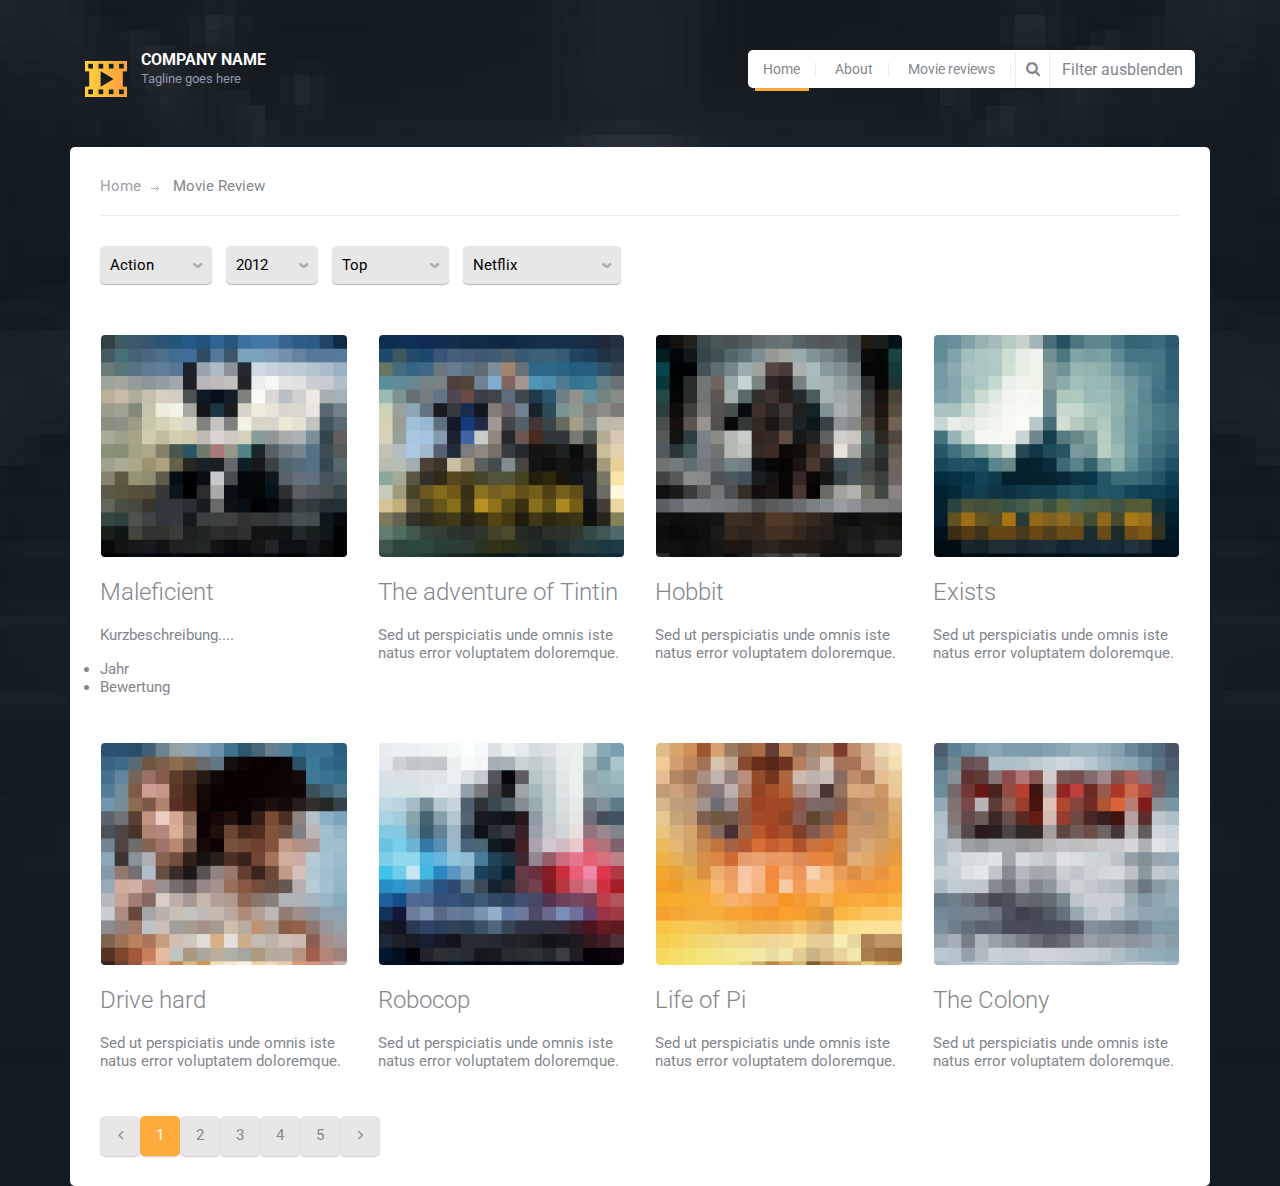
==== index.html @ be0f05f8 "initial commit" ====
<!DOCTYPE html>
<html lang="en">
	<head>
		<meta charset="UTF-8">
		<meta http-equiv="X-UA-Compatible" content="IE=edge">
		<meta name="viewport" content="width=device-width, initial-scale=1.0,maximum-scale=1">
		
		<title>Movie Review</title>
		<!-- Latest compiled and minified CSS -->
		<link href="https://cdn.jsdelivr.net/npm/bootstrap@5.3.3/dist/css/bootstrap.min.css" rel="stylesheet">

		<!-- Latest compiled JavaScript -->
		<script src="https://cdn.jsdelivr.net/npm/bootstrap@5.3.3/dist/js/bootstrap.bundle.min.js"></script>
		<!-- Loading third party fonts -->
		<link href="http://fonts.googleapis.com/css?family=Roboto:300,400,700|" rel="stylesheet" type="text/css">
		<link href="fonts/font-awesome.min.css" rel="stylesheet" type="text/css">

		<!-- Loading main css file -->
		<link rel="stylesheet" href="style.css">
		
		<!--[if lt IE 9]>
		<script src="js/ie-support/html5.js"></script>
		<script src="js/ie-support/respond.js"></script>
		<![endif]-->

	</head>


	<body>
		

		<div id="site-content">
			<header class="site-header">
				<div class="container">
					<a href="index.html" id="branding">
						<img src="images/logo.png" alt="" class="logo">
						<div class="logo-copy">
							<h1 class="site-title">Company Name</h1>
							<small class="site-description">Tagline goes here</small>
						</div>
					</a> <!-- #branding -->

					<div class="main-navigation">
						<button type="button" class="menu-toggle"><i class="fa fa-bars"></i></button>
						<ul class="menu">
							<li class="menu-item current-menu-item"><a href="index.html">Home</a></li>
							<li class="menu-item"><a href="about.html">About</a></li>
							<li class="menu-item"><a href="review.html">Movie reviews</a></li>
							<!-- <li class="menu-item"><a href="joinus.html">Join us</a></li>
							<li class="menu-item"><a href="single.html">Single</a></li> -->
						</ul> <!-- .menu -->

						<form action="#" class="search-form">
							<input type="text" placeholder="Search...">
							<button><i class="fa fa-search"></i></button>
							<button  class="btn" id="disableFilter" onclick="hideFilter()">Filter ausblenden</button>
						</form>
					</div> <!-- .main-navigation -->

					<div class="mobile-navigation"></div>
				</div>
			</header>
			
			</main>
			<body>
					<main class="main-content">
						<div class="container">
							<div class="page">
								<div class="breadcrumbs">
									<a href="index.html">Home</a>
									<span>Movie Review</span>
								</div>
								<p id="output"></p>
								<div  class="filters" id="filters">
									<form class="form">
										<select id="select" >
											<option value="Action" >Action</option>
											<option value="Drama">Drama</option>
											<option value="Fantasy">Fantasy</option>
											
										</select>
										<select id="select" placeholder="Year" >
											<option value="2012" >2012</option >
											<option value="2013">2013</option>
											<option value="2014">2014</option>
										</select>
										<select id="select" placeholder="Bewertung" >
											<option value="Top" >Top</option >
											<option value="Sehr Gut">Sehr Gut</option>
											<option value="Gut">Gut</option>
										</select>
										<select id="select" placeholder="Streaming-Dienst" >
											<option value="Netflix" >Netflix</option>
											<option value="Amazon">Amazon Prime</option>
											<option value="Sky">Sky</option>
										</select>
									</form>
									</div>
									</div>
								
								<div class="movie-list">
									<div class="movie">
										<figure class="movie-poster"><img src="dummy/thumb-3.jpg" alt="#"></figure>
										<div class="movie-title"><a href="single.html">Maleficient</a></div>
										<p>Kurzbeschreibung....
											
												<li>Jahr</li>
												<li>Bewertung</li>
											
										</p>
									</div>
									<div class="movie">
										<figure class="movie-poster"><img src="dummy/thumb-4.jpg" alt="#"></figure>
										<div class="movie-title"><a href="single.html">The adventure of Tintin</a></div>
										<p>Sed ut perspiciatis unde omnis iste natus error voluptatem doloremque.</p>
									</div>
									<div class="movie">
										<figure class="movie-poster"><img src="dummy/thumb-5.jpg" alt="#"></figure>
										<div class="movie-title"><a href="single.html">Hobbit</a></div>
										<p>Sed ut perspiciatis unde omnis iste natus error voluptatem doloremque.</p>
									</div>
									<div class="movie">
										<figure class="movie-poster"><img src="dummy/thumb-6.jpg" alt="#"></figure>
										<div class="movie-title"><a href="single.html">Exists</a></div>
										<p>Sed ut perspiciatis unde omnis iste natus error voluptatem doloremque.</p>
									</div>
									<div class="movie">
										<figure class="movie-poster"><img src="dummy/thumb-1.jpg" alt="#"></figure>
										<div class="movie-title"><a href="single.html">Drive hard</a></div>
										<p>Sed ut perspiciatis unde omnis iste natus error voluptatem doloremque.</p>
									</div>
									<div class="movie">
										<figure class="movie-poster"><img src="dummy/thumb-2.jpg" alt="#"></figure>
										<div class="movie-title"><a href="single.html">Robocop</a></div>
										<p>Sed ut perspiciatis unde omnis iste natus error voluptatem doloremque.</p>
									</div>
									<div class="movie">
										<figure class="movie-poster"><img src="dummy/thumb-7.jpg" alt="#"></figure>
										<div class="movie-title"><a href="single.html">Life of Pi</a></div>
										<p>Sed ut perspiciatis unde omnis iste natus error voluptatem doloremque.</p>
									</div>
									<div class="movie">
										<figure class="movie-poster"><img src="dummy/thumb-8.jpg" alt="#"></figure>
										<div class="movie-title"><a href="single.html">The Colony</a></div>
										<p>Sed ut perspiciatis unde omnis iste natus error voluptatem doloremque.</p>
									</div>
								</div> <!-- .movie-list -->
		
								<div class="pagination">
									<a href="#" class="page-number prev"><i class="fa fa-angle-left"></i></a>
									<span class="page-number current">1</span>
									<a href="#" class="page-number">2</a>
									<a href="#" class="page-number">3</a>
									<a href="#" class="page-number">4</a>
									<a href="#" class="page-number">5</a>
									<a href="#" class="page-number next"><i class="fa fa-angle-right"></i></a>
								</div>
							</div>
						</div> <!-- .container -->
					</main>

			
		</div>
		<!-- Default snippet for navigation -->
		


		<script src="js/jquery-1.11.1.min.js"></script>
		<script src="js/plugins.js"></script>
		<script src="js/app.js"></script>
		<script src="disableFilter.js"></script>
		
	</body>

</html>
---- style.css ----
/*!
 * Project_Name: Themezy Movie Review
 * Author: Themezy
 * Email: info@themezy.com
 * URL: http://themezy.com
 */
/*=========================================== 
 * Importing CSS Libraries
 *===========================================*/
article,
aside,
details,
figcaption,
figure,
footer,
header,
hgroup,
nav,
section,
summary {
  display: block; }

audio,
canvas,
video {
  display: inline-block; }

audio:not([controls]) {
  display: none;
  height: 0; }

[hidden], template {
  display: none; }

html {
  background: #fff;
  color: #000;
  -webkit-text-size-adjust: 100%;
  -ms-text-size-adjust: 100%; }

html,
button,
input,
select,
textarea {
  font-family: sans-serif; }

body {
  margin: 0; }

a {
  background: transparent; }
  a:focus {
    outline: thin dotted; }
  a:hover, a:active {
    outline: 0; }

h1 {
  font-size: 2em;
  margin: 0.67em 0; }

h2 {
  font-size: 1.5em;
  margin: 0.83em 0; }

h3 {
  font-size: 1.17em;
  margin: 1em 0; }

h4 {
  font-size: 1em;
  margin: 1.33em 0; }

h5 {
  font-size: 0.83em;
  margin: 1.67em 0; }

h6 {
  font-size: 0.75em;
  margin: 2.33em 0; }

abbr[title] {
  border-bottom: 1px dotted; }

b,
strong {
  font-weight: bold; }

dfn {
  font-style: italic; }

mark {
  background: #ff0;
  color: #000; }

code,
kbd,
pre,
samp {
  font-family: monospace, serif;
  font-size: 1em; }

pre {
  white-space: pre;
  white-space: pre-wrap;
  word-wrap: break-word; }

q {
  quotes: "\201C" "\201D" "\2018" "\2019"; }

q:before,
q:after {
  content: '';
  content: none; }

small {
  font-size: 80%; }

sub,
sup {
  font-size: 75%;
  line-height: 0;
  position: relative;
  vertical-align: baseline; }

sup {
  top: -0.5em; }

sub {
  bottom: -0.25em; }

img {
  border: 0; }

svg:not(:root) {
  overflow: hidden; }

figure {
  margin: 0; }

fieldset {
  border: 1px solid #c0c0c0;
  margin: 0 2px;
  padding: 0.35em 0.625em 0.75em; }

legend {
  border: 0;
  padding: 0;
  white-space: normal; }

button,
input,
select,
textarea {
  font-family: inherit;
  font-size: 100%;
  margin: 0;
  vertical-align: baseline; }

button,
input {
  line-height: normal; }

button,
select {
  text-transform: none; }

button,
html input[type="button"],
input[type="reset"],
input[type="submit"] {
  -webkit-appearance: button;
  cursor: pointer; }

button[disabled],
input[disabled] {
  cursor: default; }

input[type="checkbox"],
input[type="radio"] {
  -moz-box-sizing: border-box;
       box-sizing: border-box;
  padding: 0; }

input[type="search"] {
  -webkit-appearance: textfield;
  -moz-box-sizing: content-box;
  box-sizing: content-box; }

input[type="search"]::-webkit-search-cancel-button,
input[type="search"]::-webkit-search-decoration {
  -webkit-appearance: none; }

button::-moz-focus-inner, input::-moz-focus-inner {
  border: 0;
  padding: 0; }

textarea {
  overflow: auto;
  vertical-align: top; }

table {
  border-collapse: collapse;
  border-spacing: 0; }

*, *:before, *:after {
  -moz-box-sizing: border-box;
       box-sizing: border-box; }

/*
 * Global Styles
 */
body {
  background-color: #131a20;
  background-image: url(dummy/background.jpg);
  background-position: top center;
  background-repeat: no-repeat;
  color: #84878d;
  font-family: "Roboto", "Open Sans", sans-serif;
  font-size: 15px;
  font-weight: 400;
  line-height: normal; }

h1, h2, h3, h4, h5, h6 {
  font-weight: 700;
  margin: 0 0 20px; }

hr {
  border: none;
  border-bottom: 1px solid #777; }

ul, ol {
  margin: 0;
  padding-left: 0; }

a {
  text-decoration: none;
  color: #ffaa3c; }

address {
  font-style: normal; }

p {
  margin-top: 0; }

form input, form textarea, form select {
  outline: none;
  border: 1px solid #ccc;
  padding: 10px;
  border-radius: 5px;
  outline: none; }
form select {
  -webkit-appearance: none;
  -moz-appearance: none;
  appearance: none; }
form textarea {
  resize: vertical; }

/*
 * Reusable Components Style
 */
.button, form input[type="submit"], form button, form input[type="reset"], .contact-form input[type="submit"] {
  border: none;
  background: #ffaa3c;
  padding: 10px;
  border-radius: 3px;
  color: #92601e;
  box-shadow: 0 1px 1px rgba(0, 0, 0, 0.3);
  -webkit-transition: .3s ease;
          transition: .3s ease; }
  .button:hover, form input[type="submit"]:hover, form button:hover, form input[type="reset"]:hover, .contact-form input[type="submit"]:hover, .button:focus, form input[type="submit"]:focus, form button:focus, form input[type="reset"]:focus, .contact-form input[type="submit"]:focus {
    background-color: #ffc06f; }

.slider {
  position: relative;
  margin-bottom: 30px; }
  .slider .slides {
    list-style: none;
    *zoom: 1; }
    .slider .slides:after {
      content: " ";
      clear: both;
      display: block;
      overflow: hidden;
      height: 0; }
  .slider li {
    border-radius: 5px;
    overflow: hidden; }
  .slider img {
    max-width: 100%;
    width: 100%;
    height: auto;
    display: block; }
  .slider .flex-direction-nav {
    list-style: none;
    z-index: 2;
    position: absolute;
    top: 45%;
    width: 100%; }
    .slider .flex-direction-nav a {
      width: 45px;
      height: 45px;
      border-radius: 50%;
      background: white;
      text-align: center;
      line-height: 2.5;
      font-size: 18px;
      font-size: 1.2em;
      display: block;
      position: absolute;
      -webkit-transition: .3s ease;
              transition: .3s ease; }
      .slider .flex-direction-nav a:hover {
        background-color: #ffaa3c;
        color: white; }
    .slider .flex-direction-nav .flex-prev {
      left: 30px; }
    .slider .flex-direction-nav .flex-next {
      right: 30px; }

.latest-movie {
  margin-bottom: 30px;
  border-radius: 5px;
  overflow: hidden; }
  .latest-movie img {
    max-width: 100%;
    width: 100%;
    display: block;
    height: auto; }

.team {
  text-align: center;
  margin: 0 0 30px; }
  .team .team-image {
    width: 230px;
    height: 230px;
    border-radius: 50%;
    overflow: hidden;
    margin: 0 auto 30px; }
    .team .team-image img {
      display: block;
      max-width: 100%;
      width: 100%; }
  .team .team-name {
    font-size: 16px;
    font-size: 1.0666666667em;
    margin: 0; }
  .team .team-title {
    font-size: 12px;
    font-size: 0.8em; }

.social-links {
  margin: 20px 0; }
  .social-links a {
    color: white;
    display: inline-block;
    width: 30px;
    height: 30px;
    text-align: center;
    border-radius: 50%;
    line-height: 1.9;
    -webkit-transition: .3s ease;
            transition: .3s ease; }
  .social-links .facebook {
    background-color: #204385; }
    .social-links .facebook:hover {
      background-color: #2a58ae; }
  .social-links .twitter {
    background-color: #2aa9e0; }
    .social-links .twitter:hover {
      background-color: #57bbe6; }
  .social-links .google-plus {
    background-color: #d3492c; }
    .social-links .google-plus:hover {
      background-color: #dc6d56; }
  .social-links .pinterest {
    background-color: #ca2128; }
    .social-links .pinterest:hover {
      background-color: #e03e45; }

.breadcrumbs {
  padding-bottom: 20px;
  margin-bottom: 30px;
  border-bottom: 1px solid #ebebeb; }
  .breadcrumbs a {
    font-weight: 400;
    color: #9ea1a6; }
    .breadcrumbs a:after {
      content: " ";
      width: 8px;
      height: 5px;
      display: inline-block;
      margin-left: 10px;
      margin-right: 10px;
      background: url(images/arrow-gray.png) no-repeat; }
    .breadcrumbs a:hover {
      color: #ffaa3c; }
  .breadcrumbs span {
    color: #84878d; }

ul.arrow {
  list-style: none; }
  ul.arrow li {
    padding-left: 20px;
    background: url(images/arrow.png) no-repeat 0 center;
    margin-bottom: 5px; }
    ul.arrow li a {
      color: #84878d;
      -webkit-transition: .3s ease;
              transition: .3s ease; }
      ul.arrow li a:hover {
        color: #ffaa3c; }

/* Star rating style */
.star-rating {
  display: inline-block;
  overflow: hidden;
  position: relative;
  top: 2px;
  height: 1em;
  line-height: 1.1;
  font-size: 15px;
  font-size: 1em;
  width: 4.7em;
  font-family: "FontAwesome"; }

.star-rating:before {
  content: "\f005\f005\f005\f005\f005";
  float: left;
  top: 0;
  left: 0;
  position: absolute; }

.star-rating span {
  overflow: hidden;
  float: left;
  top: 0;
  left: 0;
  position: absolute;
  padding-top: 1.5em; }

.star-rating span:before {
  content: "\f005\f005\f005\f005\f005";
  top: 0;
  position: absolute;
  left: 0;
  color: #ffaa3c; }

.feature {
  margin-bottom: 30px; }
  .feature .feature-title {
    color: #ffaa3c;
    font-size: 30px;
    font-size: 2em;
    margin: 0; }
  .feature .feature-subtitle {
    font-size: 24px;
    font-size: 1.6em;
    margin: 0 0 30px;
    font-weight: 300;
    display: block; }
  .feature p {
    margin-bottom: 30px; }

.map {
  clear: both;
  height: 490px;
  margin-bottom: 30px; }

.contact-detail {
  list-style: none;
  margin-bottom: 30px; }
  .contact-detail li {
    padding-left: 30px;
    position: relative;
    margin-bottom: 10px; }
    .contact-detail li img {
      position: absolute;
      left: 0;
      top: 5px; }

.contact-form {
  margin-bottom: 30px;
  *zoom: 1; }
  .contact-form:after {
    content: " ";
    clear: both;
    display: block;
    overflow: hidden;
    height: 0; }
  .contact-form input:not([type="submit"]), .contact-form textarea {
    margin-bottom: 10px;
    border: 1px solid #ccc;
    padding: 10px 10px 10px 40px;
    display: block;
    width: 100%;
    border-radius: 3px;
    box-shadow: inset 0 1px 1px rgba(0, 0, 0, 0.1);
    background-repeat: no-repeat;
    background-position: 10px 15px;
    -webkit-transition: .3s ease;
            transition: .3s ease;
    outline: none; }
    .contact-form input:not([type="submit"]):focus, .contact-form input:not([type="submit"]):hover, .contact-form textarea:focus, .contact-form textarea:hover {
      border-color: #ffaa3c; }
  .contact-form textarea {
    min-height: 100px; }
  .contact-form .name {
    background-image: url("images/icon-contact-user.png"); }
    @media all and (-webkit-min-device-pixel-ratio: 1.5), all and (-o-min-device-pixel-ratio: 3 / 2), all and (min--moz-device-pixel-ratio: 1.5), all and (min-device-pixel-ratio: 1.5) {
      .contact-form .name {
        background-image: url("images/icon-contact-user@2x.png");
        background-size: 12px 14px; } }
  .contact-form .email {
    background-image: url("images/icon-contact-envelope.png"); }
    @media all and (-webkit-min-device-pixel-ratio: 1.5), all and (-o-min-device-pixel-ratio: 3 / 2), all and (min--moz-device-pixel-ratio: 1.5), all and (min-device-pixel-ratio: 1.5) {
      .contact-form .email {
        background-image: url("images/icon-contact-envelope@2x.png");
        background-size: 14px 11px; } }
  .contact-form .website {
    background-image: url("images/icon-contact-globe.png"); }
    @media all and (-webkit-min-device-pixel-ratio: 1.5), all and (-o-min-device-pixel-ratio: 3 / 2), all and (min--moz-device-pixel-ratio: 1.5), all and (min-device-pixel-ratio: 1.5) {
      .contact-form .website {
        background-image: url("images/icon-contact-globe@2x.png");
        background-size: 14px 14px; } }
  .contact-form .message {
    background-image: url("images/icon-contact-pencil.png"); }
    @media all and (-webkit-min-device-pixel-ratio: 1.5), all and (-o-min-device-pixel-ratio: 3 / 2), all and (min--moz-device-pixel-ratio: 1.5), all and (min-device-pixel-ratio: 1.5) {
      .contact-form .message {
        background-image: url("images/icon-contact-pencil@2x.png");
        background-size: 14px 14px; } }
  .contact-form input[type="submit"] {
    float: right; }

.container {
  margin-right: auto;
  margin-left: auto;
  padding-left: 15px;
  padding-right: 15px;
  *zoom: 1; }
  .container:after {
    content: " ";
    clear: both;
    display: block;
    overflow: hidden;
    height: 0; }
  @media (min-width: 768px) {
    .container {
      width: 750px; } }
  @media (min-width: 992px) {
    .container {
      width: 970px; } }
  @media (min-width: 1200px) {
    .container {
      width: 1170px; } }

.container-fluid {
  margin-right: auto;
  margin-left: auto;
  padding-left: 15px;
  padding-right: 15px;
  *zoom: 1; }
  .container-fluid:after {
    content: " ";
    clear: both;
    display: block;
    overflow: hidden;
    height: 0; }

.row {
  margin-left: -15px;
  margin-right: -15px;
  *zoom: 1; }
  .row:after {
    content: " ";
    clear: both;
    display: block;
    overflow: hidden;
    height: 0; }

.col-xs-1, .col-sm-1, .col-md-1, .col-lg-1, .col-xs-2, .col-sm-2, .col-md-2, .col-lg-2, .col-xs-3, .col-sm-3, .col-md-3, .col-lg-3, .col-xs-4, .col-sm-4, .col-md-4, .col-lg-4, .col-xs-5, .col-sm-5, .col-md-5, .col-lg-5, .col-xs-6, .col-sm-6, .col-md-6, .col-lg-6, .col-xs-7, .col-sm-7, .col-md-7, .col-lg-7, .col-xs-8, .col-sm-8, .col-md-8, .col-lg-8, .col-xs-9, .col-sm-9, .col-md-9, .col-lg-9, .col-xs-10, .col-sm-10, .col-md-10, .col-lg-10, .col-xs-11, .col-sm-11, .col-md-11, .col-lg-11, .col-xs-12, .col-sm-12, .col-md-12, .col-lg-12 {
  position: relative;
  min-height: 1px;
  padding-left: 15px;
  padding-right: 15px; }

.col-xs-1, .col-xs-2, .col-xs-3, .col-xs-4, .col-xs-5, .col-xs-6, .col-xs-7, .col-xs-8, .col-xs-9, .col-xs-10, .col-xs-11, .col-xs-12 {
  float: left; }

.col-xs-1 {
  width: 8.3333333333%; }

.col-xs-2 {
  width: 16.6666666667%; }

.col-xs-3 {
  width: 25%; }

.col-xs-4 {
  width: 33.3333333333%; }

.col-xs-5 {
  width: 41.6666666667%; }

.col-xs-6 {
  width: 50%; }

.col-xs-7 {
  width: 58.3333333333%; }

.col-xs-8 {
  width: 66.6666666667%; }

.col-xs-9 {
  width: 75%; }

.col-xs-10 {
  width: 83.3333333333%; }

.col-xs-11 {
  width: 91.6666666667%; }

.col-xs-12 {
  width: 100%; }

.col-xs-pull-0 {
  right: auto; }

.col-xs-pull-1 {
  right: 8.3333333333%; }

.col-xs-pull-2 {
  right: 16.6666666667%; }

.col-xs-pull-3 {
  right: 25%; }

.col-xs-pull-4 {
  right: 33.3333333333%; }

.col-xs-pull-5 {
  right: 41.6666666667%; }

.col-xs-pull-6 {
  right: 50%; }

.col-xs-pull-7 {
  right: 58.3333333333%; }

.col-xs-pull-8 {
  right: 66.6666666667%; }

.col-xs-pull-9 {
  right: 75%; }

.col-xs-pull-10 {
  right: 83.3333333333%; }

.col-xs-pull-11 {
  right: 91.6666666667%; }

.col-xs-pull-12 {
  right: 100%; }

.col-xs-push-0 {
  left: auto; }

.col-xs-push-1 {
  left: 8.3333333333%; }

.col-xs-push-2 {
  left: 16.6666666667%; }

.col-xs-push-3 {
  left: 25%; }

.col-xs-push-4 {
  left: 33.3333333333%; }

.col-xs-push-5 {
  left: 41.6666666667%; }

.col-xs-push-6 {
  left: 50%; }

.col-xs-push-7 {
  left: 58.3333333333%; }

.col-xs-push-8 {
  left: 66.6666666667%; }

.col-xs-push-9 {
  left: 75%; }

.col-xs-push-10 {
  left: 83.3333333333%; }

.col-xs-push-11 {
  left: 91.6666666667%; }

.col-xs-push-12 {
  left: 100%; }

.col-xs-offset-0 {
  margin-left: 0%; }

.col-xs-offset-1 {
  margin-left: 8.3333333333%; }

.col-xs-offset-2 {
  margin-left: 16.6666666667%; }

.col-xs-offset-3 {
  margin-left: 25%; }

.col-xs-offset-4 {
  margin-left: 33.3333333333%; }

.col-xs-offset-5 {
  margin-left: 41.6666666667%; }

.col-xs-offset-6 {
  margin-left: 50%; }

.col-xs-offset-7 {
  margin-left: 58.3333333333%; }

.col-xs-offset-8 {
  margin-left: 66.6666666667%; }

.col-xs-offset-9 {
  margin-left: 75%; }

.col-xs-offset-10 {
  margin-left: 83.3333333333%; }

.col-xs-offset-11 {
  margin-left: 91.6666666667%; }

.col-xs-offset-12 {
  margin-left: 100%; }

@media (min-width: 768px) {
  .col-sm-1, .col-sm-2, .col-sm-3, .col-sm-4, .col-sm-5, .col-sm-6, .col-sm-7, .col-sm-8, .col-sm-9, .col-sm-10, .col-sm-11, .col-sm-12 {
    float: left; }

  .col-sm-1 {
    width: 8.3333333333%; }

  .col-sm-2 {
    width: 16.6666666667%; }

  .col-sm-3 {
    width: 25%; }

  .col-sm-4 {
    width: 33.3333333333%; }

  .col-sm-5 {
    width: 41.6666666667%; }

  .col-sm-6 {
    width: 50%; }

  .col-sm-7 {
    width: 58.3333333333%; }

  .col-sm-8 {
    width: 66.6666666667%; }

  .col-sm-9 {
    width: 75%; }

  .col-sm-10 {
    width: 83.3333333333%; }

  .col-sm-11 {
    width: 91.6666666667%; }

  .col-sm-12 {
    width: 100%; }

  .col-sm-pull-0 {
    right: auto; }

  .col-sm-pull-1 {
    right: 8.3333333333%; }

  .col-sm-pull-2 {
    right: 16.6666666667%; }

  .col-sm-pull-3 {
    right: 25%; }

  .col-sm-pull-4 {
    right: 33.3333333333%; }

  .col-sm-pull-5 {
    right: 41.6666666667%; }

  .col-sm-pull-6 {
    right: 50%; }

  .col-sm-pull-7 {
    right: 58.3333333333%; }

  .col-sm-pull-8 {
    right: 66.6666666667%; }

  .col-sm-pull-9 {
    right: 75%; }

  .col-sm-pull-10 {
    right: 83.3333333333%; }

  .col-sm-pull-11 {
    right: 91.6666666667%; }

  .col-sm-pull-12 {
    right: 100%; }

  .col-sm-push-0 {
    left: auto; }

  .col-sm-push-1 {
    left: 8.3333333333%; }

  .col-sm-push-2 {
    left: 16.6666666667%; }

  .col-sm-push-3 {
    left: 25%; }

  .col-sm-push-4 {
    left: 33.3333333333%; }

  .col-sm-push-5 {
    left: 41.6666666667%; }

  .col-sm-push-6 {
    left: 50%; }

  .col-sm-push-7 {
    left: 58.3333333333%; }

  .col-sm-push-8 {
    left: 66.6666666667%; }

  .col-sm-push-9 {
    left: 75%; }

  .col-sm-push-10 {
    left: 83.3333333333%; }

  .col-sm-push-11 {
    left: 91.6666666667%; }

  .col-sm-push-12 {
    left: 100%; }

  .col-sm-offset-0 {
    margin-left: 0%; }

  .col-sm-offset-1 {
    margin-left: 8.3333333333%; }

  .col-sm-offset-2 {
    margin-left: 16.6666666667%; }

  .col-sm-offset-3 {
    margin-left: 25%; }

  .col-sm-offset-4 {
    margin-left: 33.3333333333%; }

  .col-sm-offset-5 {
    margin-left: 41.6666666667%; }

  .col-sm-offset-6 {
    margin-left: 50%; }

  .col-sm-offset-7 {
    margin-left: 58.3333333333%; }

  .col-sm-offset-8 {
    margin-left: 66.6666666667%; }

  .col-sm-offset-9 {
    margin-left: 75%; }

  .col-sm-offset-10 {
    margin-left: 83.3333333333%; }

  .col-sm-offset-11 {
    margin-left: 91.6666666667%; }

  .col-sm-offset-12 {
    margin-left: 100%; } }
@media (min-width: 992px) {
  .col-md-1, .col-md-2, .col-md-3, .col-md-4, .col-md-5, .col-md-6, .col-md-7, .col-md-8, .col-md-9, .col-md-10, .col-md-11, .col-md-12 {
    float: left; }

  .col-md-1 {
    width: 8.3333333333%; }

  .col-md-2 {
    width: 16.6666666667%; }

  .col-md-3 {
    width: 25%; }

  .col-md-4 {
    width: 33.3333333333%; }

  .col-md-5 {
    width: 41.6666666667%; }

  .col-md-6 {
    width: 50%; }

  .col-md-7 {
    width: 58.3333333333%; }

  .col-md-8 {
    width: 66.6666666667%; }

  .col-md-9 {
    width: 75%; }

  .col-md-10 {
    width: 83.3333333333%; }

  .col-md-11 {
    width: 91.6666666667%; }

  .col-md-12 {
    width: 100%; }

  .col-md-pull-0 {
    right: auto; }

  .col-md-pull-1 {
    right: 8.3333333333%; }

  .col-md-pull-2 {
    right: 16.6666666667%; }

  .col-md-pull-3 {
    right: 25%; }

  .col-md-pull-4 {
    right: 33.3333333333%; }

  .col-md-pull-5 {
    right: 41.6666666667%; }

  .col-md-pull-6 {
    right: 50%; }

  .col-md-pull-7 {
    right: 58.3333333333%; }

  .col-md-pull-8 {
    right: 66.6666666667%; }

  .col-md-pull-9 {
    right: 75%; }

  .col-md-pull-10 {
    right: 83.3333333333%; }

  .col-md-pull-11 {
    right: 91.6666666667%; }

  .col-md-pull-12 {
    right: 100%; }

  .col-md-push-0 {
    left: auto; }

  .col-md-push-1 {
    left: 8.3333333333%; }

  .col-md-push-2 {
    left: 16.6666666667%; }

  .col-md-push-3 {
    left: 25%; }

  .col-md-push-4 {
    left: 33.3333333333%; }

  .col-md-push-5 {
    left: 41.6666666667%; }

  .col-md-push-6 {
    left: 50%; }

  .col-md-push-7 {
    left: 58.3333333333%; }

  .col-md-push-8 {
    left: 66.6666666667%; }

  .col-md-push-9 {
    left: 75%; }

  .col-md-push-10 {
    left: 83.3333333333%; }

  .col-md-push-11 {
    left: 91.6666666667%; }

  .col-md-push-12 {
    left: 100%; }

  .col-md-offset-0 {
    margin-left: 0%; }

  .col-md-offset-1 {
    margin-left: 8.3333333333%; }

  .col-md-offset-2 {
    margin-left: 16.6666666667%; }

  .col-md-offset-3 {
    margin-left: 25%; }

  .col-md-offset-4 {
    margin-left: 33.3333333333%; }

  .col-md-offset-5 {
    margin-left: 41.6666666667%; }

  .col-md-offset-6 {
    margin-left: 50%; }

  .col-md-offset-7 {
    margin-left: 58.3333333333%; }

  .col-md-offset-8 {
    margin-left: 66.6666666667%; }

  .col-md-offset-9 {
    margin-left: 75%; }

  .col-md-offset-10 {
    margin-left: 83.3333333333%; }

  .col-md-offset-11 {
    margin-left: 91.6666666667%; }

  .col-md-offset-12 {
    margin-left: 100%; } }
@media (min-width: 1200px) {
  .col-lg-1, .col-lg-2, .col-lg-3, .col-lg-4, .col-lg-5, .col-lg-6, .col-lg-7, .col-lg-8, .col-lg-9, .col-lg-10, .col-lg-11, .col-lg-12 {
    float: left; }

  .col-lg-1 {
    width: 8.3333333333%; }

  .col-lg-2 {
    width: 16.6666666667%; }

  .col-lg-3 {
    width: 25%; }

  .col-lg-4 {
    width: 33.3333333333%; }

  .col-lg-5 {
    width: 41.6666666667%; }

  .col-lg-6 {
    width: 50%; }

  .col-lg-7 {
    width: 58.3333333333%; }

  .col-lg-8 {
    width: 66.6666666667%; }

  .col-lg-9 {
    width: 75%; }

  .col-lg-10 {
    width: 83.3333333333%; }

  .col-lg-11 {
    width: 91.6666666667%; }

  .col-lg-12 {
    width: 100%; }

  .col-lg-pull-0 {
    right: auto; }

  .col-lg-pull-1 {
    right: 8.3333333333%; }

  .col-lg-pull-2 {
    right: 16.6666666667%; }

  .col-lg-pull-3 {
    right: 25%; }

  .col-lg-pull-4 {
    right: 33.3333333333%; }

  .col-lg-pull-5 {
    right: 41.6666666667%; }

  .col-lg-pull-6 {
    right: 50%; }

  .col-lg-pull-7 {
    right: 58.3333333333%; }

  .col-lg-pull-8 {
    right: 66.6666666667%; }

  .col-lg-pull-9 {
    right: 75%; }

  .col-lg-pull-10 {
    right: 83.3333333333%; }

  .col-lg-pull-11 {
    right: 91.6666666667%; }

  .col-lg-pull-12 {
    right: 100%; }

  .col-lg-push-0 {
    left: auto; }

  .col-lg-push-1 {
    left: 8.3333333333%; }

  .col-lg-push-2 {
    left: 16.6666666667%; }

  .col-lg-push-3 {
    left: 25%; }

  .col-lg-push-4 {
    left: 33.3333333333%; }

  .col-lg-push-5 {
    left: 41.6666666667%; }

  .col-lg-push-6 {
    left: 50%; }

  .col-lg-push-7 {
    left: 58.3333333333%; }

  .col-lg-push-8 {
    left: 66.6666666667%; }

  .col-lg-push-9 {
    left: 75%; }

  .col-lg-push-10 {
    left: 83.3333333333%; }

  .col-lg-push-11 {
    left: 91.6666666667%; }

  .col-lg-push-12 {
    left: 100%; }

  .col-lg-offset-0 {
    margin-left: 0%; }

  .col-lg-offset-1 {
    margin-left: 8.3333333333%; }

  .col-lg-offset-2 {
    margin-left: 16.6666666667%; }

  .col-lg-offset-3 {
    margin-left: 25%; }

  .col-lg-offset-4 {
    margin-left: 33.3333333333%; }

  .col-lg-offset-5 {
    margin-left: 41.6666666667%; }

  .col-lg-offset-6 {
    margin-left: 50%; }

  .col-lg-offset-7 {
    margin-left: 58.3333333333%; }

  .col-lg-offset-8 {
    margin-left: 66.6666666667%; }

  .col-lg-offset-9 {
    margin-left: 75%; }

  .col-lg-offset-10 {
    margin-left: 83.3333333333%; }

  .col-lg-offset-11 {
    margin-left: 91.6666666667%; }

  .col-lg-offset-12 {
    margin-left: 100%; } }
@-ms-viewport {
  width: device-width; }
.visible-xs, .visible-sm, .visible-md, .visible-lg {
  display: none !important; }

.visible-xs-block,
.visible-xs-inline,
.visible-xs-inline-block,
.visible-sm-block,
.visible-sm-inline,
.visible-sm-inline-block,
.visible-md-block,
.visible-md-inline,
.visible-md-inline-block,
.visible-lg-block,
.visible-lg-inline,
.visible-lg-inline-block {
  display: none !important; }

@media (max-width: 767px) {
  .visible-xs {
    display: block !important; }

  table.visible-xs {
    display: table; }

  tr.visible-xs {
    display: table-row !important; }

  th.visible-xs,
  td.visible-xs {
    display: table-cell !important; } }
@media (max-width: 767px) {
  .visible-xs-block {
    display: block !important; } }

@media (max-width: 767px) {
  .visible-xs-inline {
    display: inline !important; } }

@media (max-width: 767px) {
  .visible-xs-inline-block {
    display: inline-block !important; } }

@media (min-width: 768px) and (max-width: 991px) {
  .visible-sm {
    display: block !important; }

  table.visible-sm {
    display: table; }

  tr.visible-sm {
    display: table-row !important; }

  th.visible-sm,
  td.visible-sm {
    display: table-cell !important; } }
@media (min-width: 768px) and (max-width: 991px) {
  .visible-sm-block {
    display: block !important; } }

@media (min-width: 768px) and (max-width: 991px) {
  .visible-sm-inline {
    display: inline !important; } }

@media (min-width: 768px) and (max-width: 991px) {
  .visible-sm-inline-block {
    display: inline-block !important; } }

@media (min-width: 992px) and (max-width: 1199px) {
  .visible-md {
    display: block !important; }

  table.visible-md {
    display: table; }

  tr.visible-md {
    display: table-row !important; }

  th.visible-md,
  td.visible-md {
    display: table-cell !important; } }
@media (min-width: 992px) and (max-width: 1199px) {
  .visible-md-block {
    display: block !important; } }

@media (min-width: 992px) and (max-width: 1199px) {
  .visible-md-inline {
    display: inline !important; } }

@media (min-width: 992px) and (max-width: 1199px) {
  .visible-md-inline-block {
    display: inline-block !important; } }

@media (min-width: 1200px) {
  .visible-lg {
    display: block !important; }

  table.visible-lg {
    display: table; }

  tr.visible-lg {
    display: table-row !important; }

  th.visible-lg,
  td.visible-lg {
    display: table-cell !important; } }
@media (min-width: 1200px) {
  .visible-lg-block {
    display: block !important; } }

@media (min-width: 1200px) {
  .visible-lg-inline {
    display: inline !important; } }

@media (min-width: 1200px) {
  .visible-lg-inline-block {
    display: inline-block !important; } }

@media (max-width: 767px) {
  .hidden-xs {
    display: none !important; } }
@media (min-width: 768px) and (max-width: 991px) {
  .hidden-sm {
    display: none !important; } }
@media (min-width: 992px) and (max-width: 1199px) {
  .hidden-md {
    display: none !important; } }
@media (min-width: 1200px) {
  .hidden-lg {
    display: none !important; } }
.visible-print {
  display: none !important; }

@media print {
  .visible-print {
    display: block !important; }

  table.visible-print {
    display: table; }

  tr.visible-print {
    display: table-row !important; }

  th.visible-print,
  td.visible-print {
    display: table-cell !important; } }
.visible-print-block {
  display: none !important; }
  @media print {
    .visible-print-block {
      display: block !important; } }

.visible-print-inline {
  display: none !important; }
  @media print {
    .visible-print-inline {
      display: inline !important; } }

.visible-print-inline-block {
  display: none !important; }
  @media print {
    .visible-print-inline-block {
      display: inline-block !important; } }

@media print {
  .hidden-print {
    display: none !important; } }
/*
 * Header Styles
 */
.site-header {
  padding: 50px 0;
  *zoom: 1; }
  .site-header:after {
    content: " ";
    clear: both;
    display: block;
    overflow: hidden;
    height: 0; }

#branding {
  float: left; }
  #branding .logo, #branding .logo-copy {
    display: inline-block; }
  #branding .logo {
    margin-right: 10px; }
  #branding .site-title {
    margin: 0;
    text-transform: uppercase;
    color: white;
    font-size: 16px;
    font-size: 1.0666666667em; }
    #branding .site-title a {
      color: white; }
  #branding .site-description {
    font-size: 13px;
    font-size: 0.8666666667em;
    color: #9198af; }

.main-navigation {
  float: right;
  background: white;
  border-radius: 5px; }
  .main-navigation .menu-toggle, .main-navigation .menu, .main-navigation .search-form {
    display: inline-block;
    vertical-align: middle; }
  .main-navigation .menu-toggle {
    color: #333;
    border: none;
    background: none;
    font-size: 18px;
    font-size: 1.2em;
    padding: 8px 15px;
    display: none;
    outline: none; }
    @media screen and (max-width: 990px) {
      .main-navigation .menu-toggle {
        display: inline-block; } }
    @media screen and (min-width: 991px) {
      .main-navigation .menu-toggle {
        display: none !important; } }
  .main-navigation .menu {
    list-style: none;
    margin: 0; }
    @media screen and (min-width: 991px) {
      .main-navigation .menu {
        display: inline-block !important; } }
    @media screen and (max-width: 990px) {
      .main-navigation .menu {
        display: none; } }
  .main-navigation .menu-item {
    display: inline-block;
    padding: 10px 0; }
    .main-navigation .menu-item a {
      padding: 0 15px;
      display: inline-block;
      color: #84878d;
      font-size: 14px;
      font-size: 0.9333333333em;
      font-weight: 400;
      line-height: 1;
      border-right: 1px solid #eeeeef; }
    .main-navigation .menu-item.current-menu-item, .main-navigation .menu-item:hover {
      position: relative; }
      .main-navigation .menu-item.current-menu-item:after, .main-navigation .menu-item:hover:after {
        content: " ";
        position: absolute;
        width: 80%;
        height: 3px;
        background-color: #ffaa3c;
        bottom: -3px;
        left: 0;
        right: 0;
        margin: 0 auto;
        display: block; }
  .main-navigation .search-form input {
    background-color: #f0f0f0;
    border: none;
    border-left: 1px solid #eeeeef;
    border-radius: 0;
    font-family: inherit;
    font-weight: 300;
    width: 0;
    visibility: hidden;
    opacity: 0;
    -webkit-transition: .3s ease;
            transition: .3s ease;
    padding: 10px 0; }
    .main-navigation .search-form input.active {
      width: 200px;
      visibility: visible;
      opacity: 1;
      padding: 10px; }
  .main-navigation .search-form button {
    background-color: transparent;
    border: none;
    border-left: 1px solid #eeeeef;
    border-radius: 0;
    border-top-right-radius: 5px;
    border-bottom-right-radius: 5px;
    margin-left: -5px;
    color: inherit;
    box-shadow: none;
    outline: none;
    -webkit-transition: .3s ease;
            transition: .3s ease; }
    .main-navigation .search-form button.active {
      background-color: #f0f0f0; }

.mobile-navigation {
  clear: both;
  padding-top: 20px;
  display: none; }
  @media screen and (min-width: 991px) {
    .mobile-navigation {
      display: none !important; } }
  .mobile-navigation .menu {
    padding: 10px 20px;
    background-color: white;
    border-radius: 3px;
    list-style: none; }
    .mobile-navigation .menu li {
      border-bottom: 1px solid #eeeeef; }
      .mobile-navigation .menu li:last-child {
        border-bottom: none; }
    .mobile-navigation .menu a {
      color: #84878d;
      padding: 10px;
      display: block; }
      .mobile-navigation .menu a:hover {
        color: #ffaa3c; }

.main-content .container {
  background: white;
  border-radius: 5px;
  padding: 30px; }

.section-title {
  font-size: 30px;
  font-size: 2em;
  font-weight: 300; }

.movie-schedule {
  list-style: none; }
  .movie-schedule li {
    padding: 10px 0;
    border-bottom: 1px solid #d7d8da; }
    .movie-schedule li:last-child {
      border-bottom: none; }
  .movie-schedule .date, .movie-schedule .entry-title {
    display: inline-block; }
  .movie-schedule .date {
    width: 80px;
    padding: 5px 10px;
    text-align: center;
    font-size: 12px;
    font-size: 0.8em;
    border: 1px solid #d7d8da;
    border-radius: 3px;
    margin-right: 10px; }
  .movie-schedule .entry-title {
    font-size: 15px;
    font-size: 1em;
    font-weight: 400;
    margin: 0; }
    .movie-schedule .entry-title a {
      -webkit-transition: .3s ease;
              transition: .3s ease; }
      .movie-schedule .entry-title a:hover {
        color: #84878d; }

.no-bullet {
  list-style: none; }

.leading {
  font-size: 26px;
  font-size: 1.7333333333em;
  font-weight: 300; }

.page figure {
  margin-bottom: 30px; }
.page img {
  max-width: 100%; }
.page .movie-title {
  font-size: 36px;
  font-size: 2.4em;
  font-weight: 300; }

.filters {
  margin-bottom: 50px; }
  .filters select {
    -webkit-appearance: none;
    -moz-appearance: none;
    appearance: none;
    padding: 10px 50px 10px 10px;
    background-color: #e7e7e7;
    border-radius: 5px;
    border: none;
    margin-right: 10px;
    box-shadow: 0 1px 1px rgba(0, 0, 0, 0.3);
    outline: none;
    background-image: url(images/select.png);
    background-repeat: no-repeat;
    background-position: 100% center; }

.movie-list {
  margin: 0 -15px; }
  .movie-list .movie {
    width: 25%;
    padding: 0 15px;
    float: left;
    margin-bottom: 30px; }
    @media screen and (min-width: 991px) {
      .movie-list .movie:nth-child(4n+1) {
        clear: both; } }
    @media screen and (max-width: 990px) {
      .movie-list .movie {
        width: 50%; }
        .movie-list .movie:nth-child(4n+1) {
          clear: none; }
        .movie-list .movie:nth-child(2n+1) {
          clear: both; } }
    @media screen and (max-width: 480px) {
      .movie-list .movie {
        width: 100%;
        clear: both; } }
    .movie-list .movie .movie-poster {
      border-radius: 5px;
      overflow: hidden;
      margin-bottom: 20px;
      border: 1px solid transparent; }
      .movie-list .movie .movie-poster img {
        display: block;
        width: 100%;
        max-width: 100%;
        height: auto;
        -webkit-transition: .3s ease;
                transition: .3s ease; }
    .movie-list .movie:hover img {
      -webkit-transform: scale(1.2);
          -ms-transform: scale(1.2);
              transform: scale(1.2); }
    .movie-list .movie .movie-title {
      font-size: 24px;
      font-size: 1.6em;
      font-weight: 300;
      margin-bottom: 20px; }
      .movie-list .movie .movie-title a {
        color: #84878d;
        -webkit-transition: .3s ease;
                transition: .3s ease; }
        .movie-list .movie .movie-title a:hover {
          color: #ffaa3c; }

.pagination {
  clear: both;
  text-align: center; }
  .pagination .page-number {
    display: inline-block;
    width: 40px;
    height: 40px;
    border-radius: 5px;
    background: #e7e7e7;
    box-shadow: 0 1px 1px rgba(0, 0, 0, 0.2);
    line-height: 2.6;
    color: #84878d;
    font-size: 15px;
    font-size: 1em;
    -webkit-transition: .3s ease;
            transition: .3s ease; }
    .pagination .page-number.current, .pagination .page-number:hover {
      background: #ffaa3c;
      color: white; }

.movie-meta, .starring {
  margin-bottom: 30px;
  list-style: none; }
  .movie-meta li, .starring li {
    margin-bottom: 10px; }

/*
 * Footer Styles
 */
.site-footer {
  padding: 50px 0; }
  .site-footer .widget {
    margin-bottom: 30px; }
  .site-footer .widget-title {
    color: #bec1c8;
    font-weight: 300; }
  .site-footer .subscribe-form input[type="text"] {
    width: 100%;
    border: 1px solid #bec1c8;
    background-color: transparent;
    background-image: url(images/arrow.png);
    background-repeat: no-repeat;
    background-position: right center;
    color: inherit;
    font-size: 13px;
    font-size: 0.8666666667em;
    -webkit-transition: .3s ease;
            transition: .3s ease; }
    .site-footer .subscribe-form input[type="text"]:focus, .site-footer .subscribe-form input[type="text"]:hover {
      border-color: #ffaa3c; }
  .site-footer a {
    color: #84878d;
    -webkit-transition: .3s ease;
            transition: .3s ease; }
    .site-footer a:hover {
      color: #ffaa3c; }
  .site-footer .colophon {
    padding-top: 30px; }
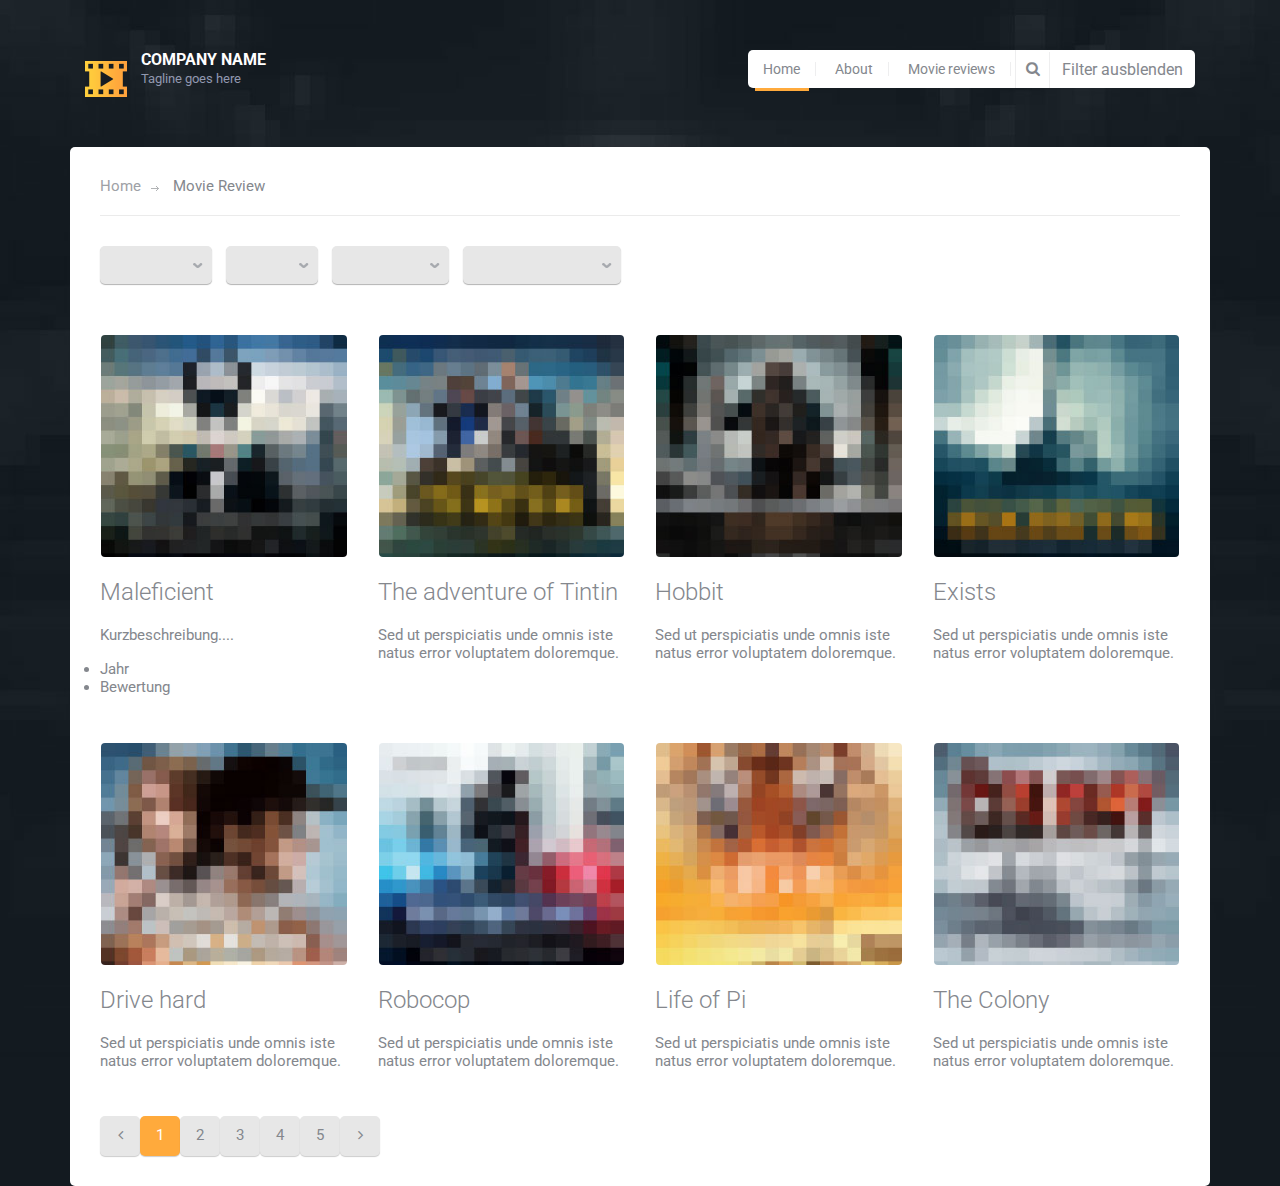
==== commit 34f71977: "searchfilterchanges, alerts" ====
--- a/index.html
+++ b/index.html
@@ -51,9 +51,9 @@
 						</ul> <!-- .menu -->
 
 						<form action="#" class="search-form">
-							<input type="text" placeholder="Search...">
+							<input type="text" placeholder="Search..." id="searchfield" value="">
 							<button><i class="fa fa-search"></i></button>
-							<button  class="btn" id="disableFilter" onclick="hideFilter()">Filter ausblenden</button>
+							<button  class="btn" id="disableFilter" >Filter ausblenden</button>
 						</form>
 					</div> <!-- .main-navigation -->
 
@@ -74,22 +74,26 @@
 								<div  class="filters" id="filters">
 									<form class="form">
 										<select id="select" >
+											<option value="" selected></option>
 											<option value="Action" >Action</option>
 											<option value="Drama">Drama</option>
 											<option value="Fantasy">Fantasy</option>
 											
 										</select>
 										<select id="select" placeholder="Year" >
+											<option value="" selected></option>
 											<option value="2012" >2012</option >
 											<option value="2013">2013</option>
 											<option value="2014">2014</option>
 										</select>
 										<select id="select" placeholder="Bewertung" >
+											<option value="" selected></option>
 											<option value="Top" >Top</option >
 											<option value="Sehr Gut">Sehr Gut</option>
 											<option value="Gut">Gut</option>
 										</select>
 										<select id="select" placeholder="Streaming-Dienst" >
+											<option value="" selected></option>
 											<option value="Netflix" >Netflix</option>
 											<option value="Amazon">Amazon Prime</option>
 											<option value="Sky">Sky</option>
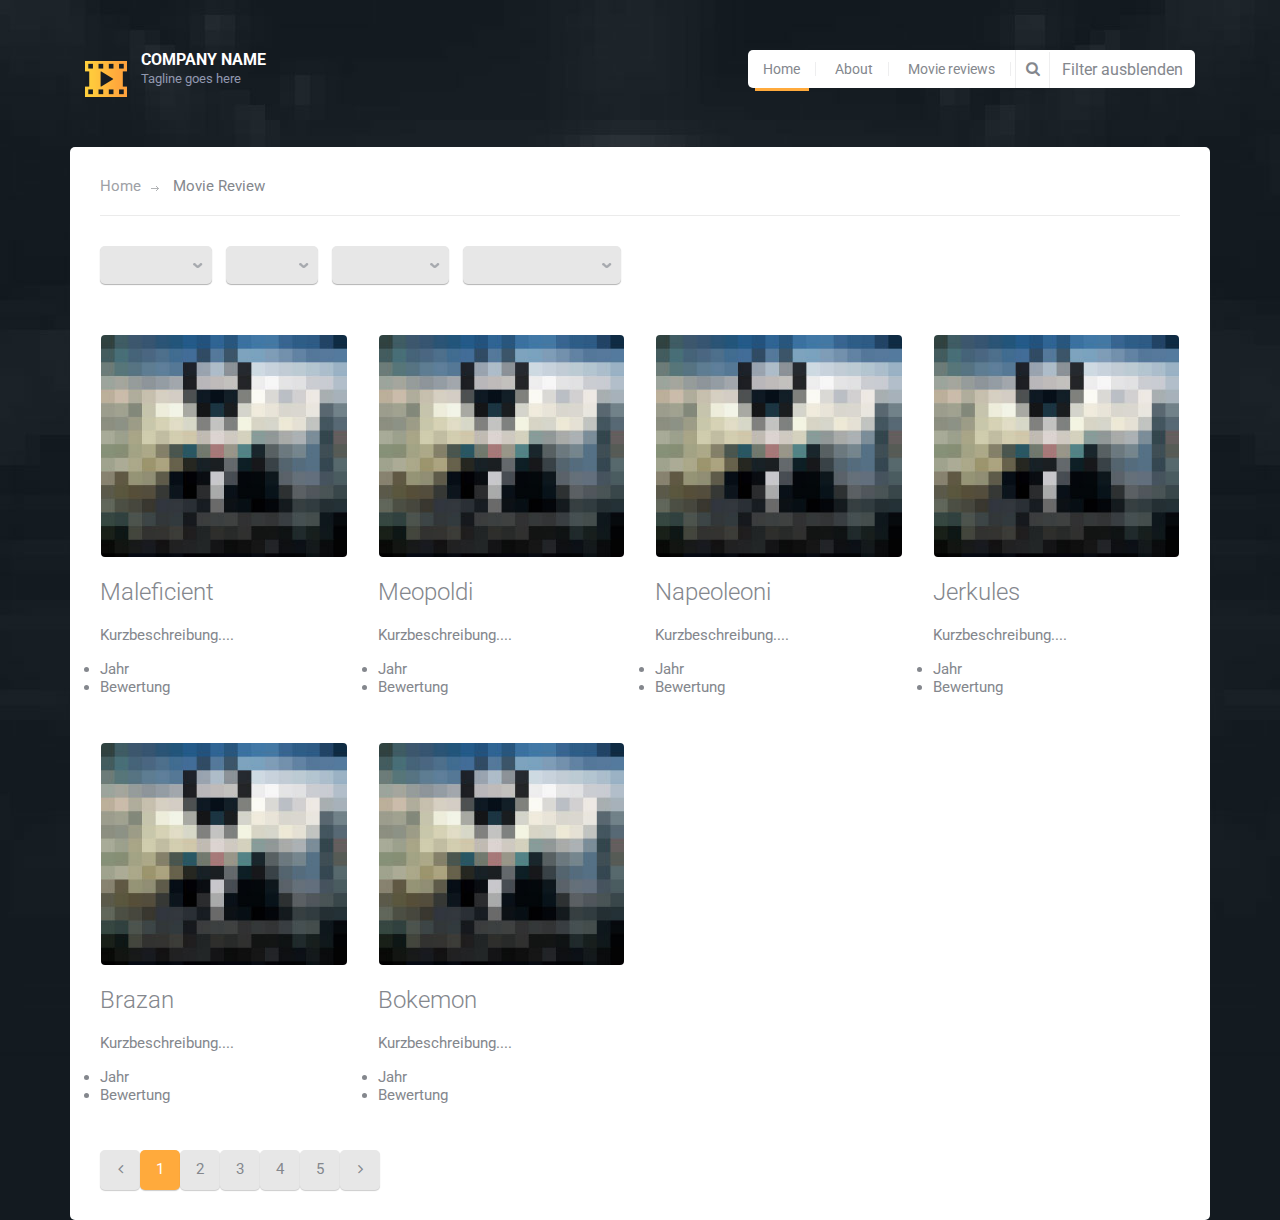
==== commit 79b2abbf: "searchfunction" ====
--- a/index.html
+++ b/index.html
@@ -1,119 +1,180 @@
 <!DOCTYPE html>
 <html lang="en">
-	<head>
-		<meta charset="UTF-8">
-		<meta http-equiv="X-UA-Compatible" content="IE=edge">
-		<meta name="viewport" content="width=device-width, initial-scale=1.0,maximum-scale=1">
-		
-		<title>Movie Review</title>
-		<!-- Latest compiled and minified CSS -->
-		<link href="https://cdn.jsdelivr.net/npm/bootstrap@5.3.3/dist/css/bootstrap.min.css" rel="stylesheet">
-
-		<!-- Latest compiled JavaScript -->
-		<script src="https://cdn.jsdelivr.net/npm/bootstrap@5.3.3/dist/js/bootstrap.bundle.min.js"></script>
-		<!-- Loading third party fonts -->
-		<link href="http://fonts.googleapis.com/css?family=Roboto:300,400,700|" rel="stylesheet" type="text/css">
-		<link href="fonts/font-awesome.min.css" rel="stylesheet" type="text/css">
-
-		<!-- Loading main css file -->
-		<link rel="stylesheet" href="style.css">
-		
-		<!--[if lt IE 9]>
+
+<head>
+	<meta charset="UTF-8">
+	<meta http-equiv="X-UA-Compatible" content="IE=edge">
+	<meta name="viewport" content="width=device-width, initial-scale=1.0,maximum-scale=1">
+
+	<title>Movie Review</title>
+	<!-- Latest compiled and minified CSS -->
+	<link href="https://cdn.jsdelivr.net/npm/bootstrap@5.3.3/dist/css/bootstrap.min.css" rel="stylesheet">
+
+	<!-- Latest compiled JavaScript -->
+	<script src="https://cdn.jsdelivr.net/npm/bootstrap@5.3.3/dist/js/bootstrap.bundle.min.js"></script>
+	<!-- Loading third party fonts -->
+	<link href="http://fonts.googleapis.com/css?family=Roboto:300,400,700|" rel="stylesheet" type="text/css">
+	<link href="fonts/font-awesome.min.css" rel="stylesheet" type="text/css">
+
+	<!-- Loading main css file -->
+	<link rel="stylesheet" href="style.css">
+
+	<!--[if lt IE 9]>
 		<script src="js/ie-support/html5.js"></script>
 		<script src="js/ie-support/respond.js"></script>
 		<![endif]-->
 
-	</head>
-
-
-	<body>
-		
-
-		<div id="site-content">
-			<header class="site-header">
+</head>
+
+
+<body>
+
+
+	<div id="site-content">
+		<header class="site-header">
+			<div class="container">
+				<a href="index.html" id="branding">
+					<img src="images/logo.png" alt="" class="logo">
+					<div class="logo-copy">
+						<h1 class="site-title">Company Name</h1>
+						<small class="site-description">Tagline goes here</small>
+					</div>
+				</a> <!-- #branding -->
+
+				<div class="main-navigation">
+					<button type="button" class="menu-toggle"><i class="fa fa-bars"></i></button>
+					<ul class="menu">
+						<li class="menu-item current-menu-item"><a href="index.html">Home</a></li>
+						<li class="menu-item"><a href="about.html">About</a></li>
+						<li class="menu-item"><a href="review.html">Movie reviews</a></li>
+						<!-- <li class="menu-item"><a href="joinus.html">Join us</a></li>
+							<li class="menu-item"><a href="single.html">Single</a></li> -->
+					</ul> <!-- .menu -->
+
+					<form action="#" class="search-form">
+						<input type="text" placeholder="Search..." id="searchfield" value="">
+						<button><i class="fa fa-search"></i></button>
+						<button class="btn" id="disableFilter">Filter ausblenden</button>
+					</form>
+				</div> <!-- .main-navigation -->
+
+				<div class="mobile-navigation"></div>
+			</div>
+		</header>
+
+		</main>
+
+		<body>
+			<main class="main-content">
 				<div class="container">
-					<a href="index.html" id="branding">
-						<img src="images/logo.png" alt="" class="logo">
-						<div class="logo-copy">
-							<h1 class="site-title">Company Name</h1>
-							<small class="site-description">Tagline goes here</small>
+					<div class="page">
+						<div class="breadcrumbs">
+							<a href="index.html">Home</a>
+							<span>Movie Review</span>
 						</div>
-					</a> <!-- #branding -->
-
-					<div class="main-navigation">
-						<button type="button" class="menu-toggle"><i class="fa fa-bars"></i></button>
-						<ul class="menu">
-							<li class="menu-item current-menu-item"><a href="index.html">Home</a></li>
-							<li class="menu-item"><a href="about.html">About</a></li>
-							<li class="menu-item"><a href="review.html">Movie reviews</a></li>
-							<!-- <li class="menu-item"><a href="joinus.html">Join us</a></li>
-							<li class="menu-item"><a href="single.html">Single</a></li> -->
-						</ul> <!-- .menu -->
-
-						<form action="#" class="search-form">
-							<input type="text" placeholder="Search..." id="searchfield" value="">
-							<button><i class="fa fa-search"></i></button>
-							<button  class="btn" id="disableFilter" >Filter ausblenden</button>
-						</form>
-					</div> <!-- .main-navigation -->
-
-					<div class="mobile-navigation"></div>
-				</div>
-			</header>
-			
-			</main>
-			<body>
-					<main class="main-content">
-						<div class="container">
-							<div class="page">
-								<div class="breadcrumbs">
-									<a href="index.html">Home</a>
-									<span>Movie Review</span>
+						<p id="output"></p>
+						<div class="filters" id="filters">
+							<form class="form">
+								<select id="select">
+									<option value="" selected></option>
+									<option value="Action">Action</option>
+									<option value="Drama">Drama</option>
+									<option value="Fantasy">Fantasy</option>
+
+								</select>
+								<select id="select" placeholder="Year">
+									<option value="" selected></option>
+									<option value="2012">2012</option>
+									<option value="2013">2013</option>
+									<option value="2014">2014</option>
+								</select>
+								<select id="select" placeholder="Bewertung">
+									<option value="" selected></option>
+									<option value="Top">Top</option>
+									<option value="Sehr Gut">Sehr Gut</option>
+									<option value="Gut">Gut</option>
+								</select>
+								<select id="select" placeholder="Streaming-Dienst">
+									<option value="" selected></option>
+									<option value="Netflix">Netflix</option>
+									<option value="Amazon">Amazon Prime</option>
+									<option value="Sky">Sky</option>
+								</select>
+							</form>
+						</div>
+					</div>
+
+					<div class="movie-list">
+						<div class="movie">
+							<figure class="movie-poster"><img src="dummy/thumb-3.jpg" alt="#"></figure>
+							<div class="movie-title"><a href="single.html">Maleficient</a></div>
+							<p>Kurzbeschreibung....
+
+								<li>Jahr</li>
+								<li>Bewertung</li>
+
+							</p>
+						</div>
+
+						<div class="movie">
+							<figure class="movie-poster"><img src="dummy/thumb-3.jpg" alt="#"></figure>
+							<div class="movie-title"><a href="single.html">Meopoldi</a></div>
+							<p>Kurzbeschreibung....
+
+								<li>Jahr</li>
+								<li>Bewertung</li>
+
+							</p>
+							</div>
+
+							<div class="movie">
+								<figure class="movie-poster"><img src="dummy/thumb-3.jpg" alt="#"></figure>
+								<div class="movie-title"><a href="single.html">Napeoleoni</a></div>
+								<p>Kurzbeschreibung....
+
+									<li>Jahr</li>
+									<li>Bewertung</li>
+								</p>
 								</div>
-								<p id="output"></p>
-								<div  class="filters" id="filters">
-									<form class="form">
-										<select id="select" >
-											<option value="" selected></option>
-											<option value="Action" >Action</option>
-											<option value="Drama">Drama</option>
-											<option value="Fantasy">Fantasy</option>
-											
-										</select>
-										<select id="select" placeholder="Year" >
-											<option value="" selected></option>
-											<option value="2012" >2012</option >
-											<option value="2013">2013</option>
-											<option value="2014">2014</option>
-										</select>
-										<select id="select" placeholder="Bewertung" >
-											<option value="" selected></option>
-											<option value="Top" >Top</option >
-											<option value="Sehr Gut">Sehr Gut</option>
-											<option value="Gut">Gut</option>
-										</select>
-										<select id="select" placeholder="Streaming-Dienst" >
-											<option value="" selected></option>
-											<option value="Netflix" >Netflix</option>
-											<option value="Amazon">Amazon Prime</option>
-											<option value="Sky">Sky</option>
-										</select>
-									</form>
-									</div>
-									</div>
-								
-								<div class="movie-list">
+
+
+								<div class="movie">
+									<figure class="movie-poster"><img src="dummy/thumb-3.jpg" alt="#"></figure>
+									<div class="movie-title"><a href="single.html">Jerkules</a></div>
+									<p>Kurzbeschreibung....
+
+										<li>Jahr</li>
+										<li>Bewertung</li>
+
+									</p>
+								</div>
+
+
 									<div class="movie">
 										<figure class="movie-poster"><img src="dummy/thumb-3.jpg" alt="#"></figure>
-										<div class="movie-title"><a href="single.html">Maleficient</a></div>
+										<div class="movie-title"><a href="single.html">Brazan</a></div>
 										<p>Kurzbeschreibung....
-											
+
+											<li>Jahr</li>
+											<li>Bewertung</li>
+
+										</p>
+									</div>
+
+
+										<div class="movie">
+											<figure class="movie-poster"><img src="dummy/thumb-3.jpg" alt="#"></figure>
+											<div class="movie-title"><a href="single.html">Bokemon</a></div>
+											<p>Kurzbeschreibung....
+
 												<li>Jahr</li>
 												<li>Bewertung</li>
-											
-										</p>
-									</div>
-									<div class="movie">
+
+											</p>
+											</div>
+					</div>
+
+											<!-- <div class="movie">
 										<figure class="movie-poster"><img src="dummy/thumb-4.jpg" alt="#"></figure>
 										<div class="movie-title"><a href="single.html">The adventure of Tintin</a></div>
 										<p>Sed ut perspiciatis unde omnis iste natus error voluptatem doloremque.</p>
@@ -148,32 +209,34 @@
 										<div class="movie-title"><a href="single.html">The Colony</a></div>
 										<p>Sed ut perspiciatis unde omnis iste natus error voluptatem doloremque.</p>
 									</div>
-								</div> <!-- .movie-list -->
-		
-								<div class="pagination">
-									<a href="#" class="page-number prev"><i class="fa fa-angle-left"></i></a>
-									<span class="page-number current">1</span>
-									<a href="#" class="page-number">2</a>
-									<a href="#" class="page-number">3</a>
-									<a href="#" class="page-number">4</a>
-									<a href="#" class="page-number">5</a>
-									<a href="#" class="page-number next"><i class="fa fa-angle-right"></i></a>
-								</div>
-							</div>
-						</div> <!-- .container -->
-					</main>
-
-			
-		</div>
-		<!-- Default snippet for navigation -->
-		
-
-
-		<script src="js/jquery-1.11.1.min.js"></script>
-		<script src="js/plugins.js"></script>
-		<script src="js/app.js"></script>
-		<script src="disableFilter.js"></script>
-		
-	</body>
+								</div> .movie-list -->
+
+											<div class="pagination">
+												<a href="#" class="page-number prev"><i
+														class="fa fa-angle-left"></i></a>
+												<span class="page-number current">1</span>
+												<a href="#" class="page-number">2</a>
+												<a href="#" class="page-number">3</a>
+												<a href="#" class="page-number">4</a>
+												<a href="#" class="page-number">5</a>
+												<a href="#" class="page-number next"><i
+														class="fa fa-angle-right"></i></a>
+											</div>
+										</div>
+									</div> <!-- .container -->
+			</main>
+
+
+	</div>
+	<!-- Default snippet for navigation -->
+
+
+
+	<script src="js/jquery-1.11.1.min.js"></script>
+	<script src="js/plugins.js"></script>
+	<script src="js/app.js"></script>
+	<script src="disableFilter.js"></script>
+
+</body>
 
 </html>